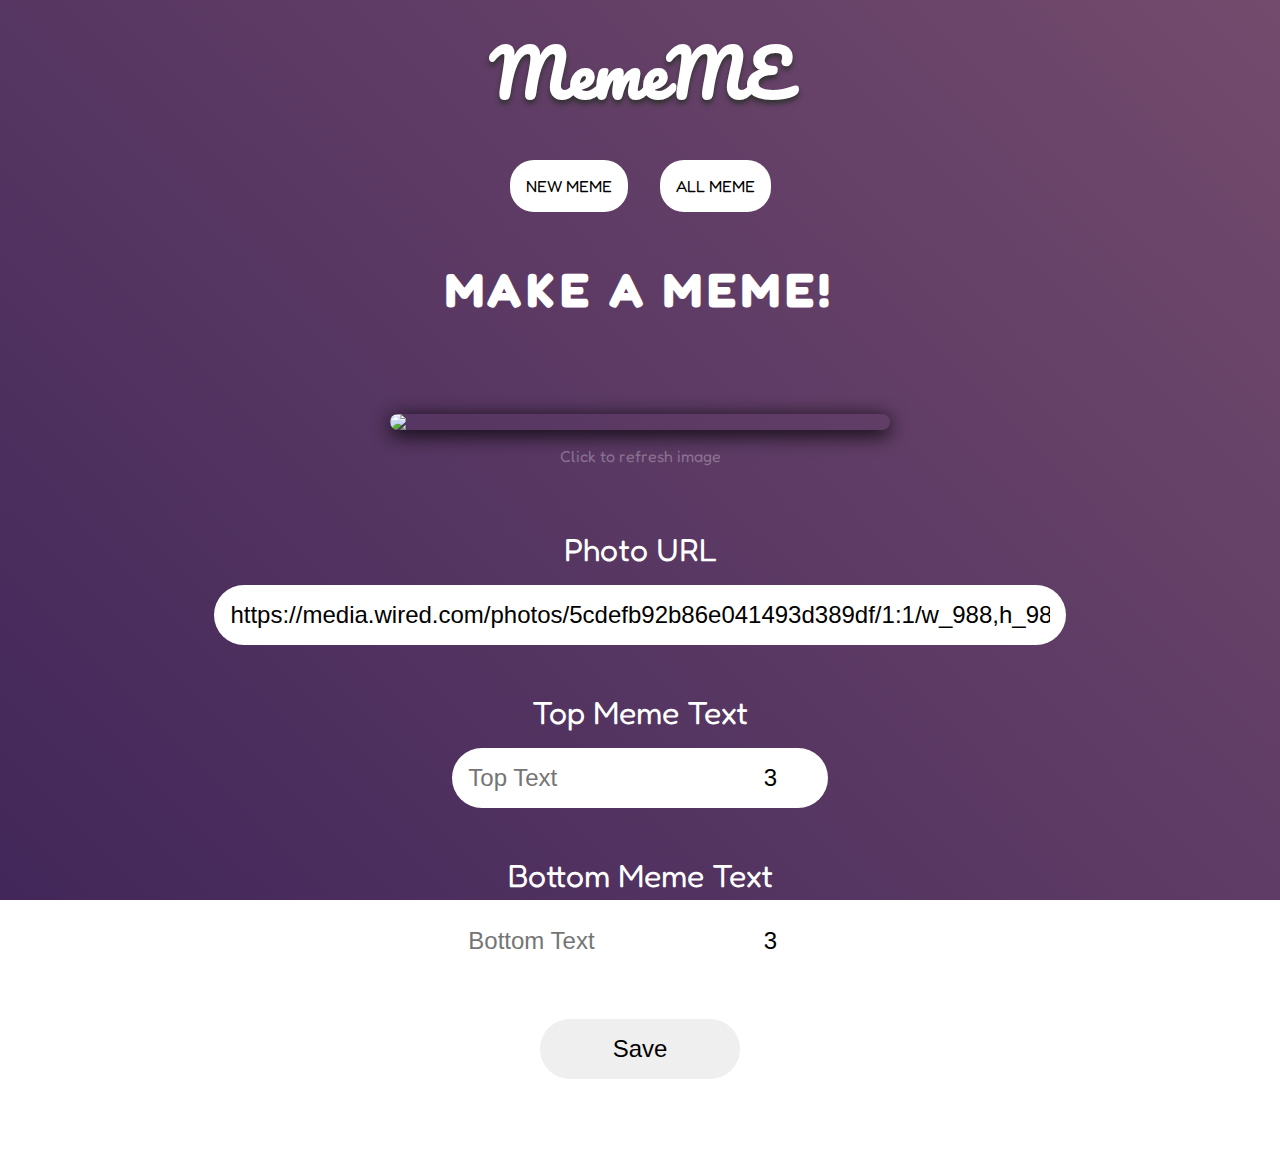
==== index.html @ 87a55138 "Redid main functionality & improved styles" ====
<!DOCTYPE html>
<html lang="en">
	<head>
		<meta charset="UTF-8" />
		<meta name="viewport" content="width=device-width, initial-scale=1.0" />
		<title>MemeME</title>
		<link
			href="https://fonts.googleapis.com/css2?family=Fredoka+One&family=Pacifico&display=swap"
			rel="stylesheet"
		/>
		<link rel="stylesheet" href="main.css" />
	</head>
	<body>
		<header>
			<h1>MemeME</h1>
			<nav>
				<a href="index.html">New Meme</a>
				<a href="localMemes.html">All Meme</a>
			</nav>
		</header>
		<main>
			<h2>Make a meme!</h2>
			<section>
				<div class="memePreview">
					<span class="memeTopText"></span>
					<span class="memeBottomText"></span>
					<img
						class="stockImg"
						src="https://cobblestone.me/wp-content/plugins/photonic/include/images/placeholder.png"
					/>
					<span class="hint">Click to refresh image</span>
				</div>

				<form>
					<label id="photoURL">Photo URL</label>
					<input
						class="memePhotoUrl"
						type="text"
						name="photoURL"
						placeholder="Image URL"
						value="https://media.wired.com/photos/5cdefb92b86e041493d389df/1:1/w_988,h_988,c_limit/Culture-Grumpy-Cat-487386121.jpg"
					/>

					<label id="topText">Top Meme Text</label>
					<div>
						<input
							class="topMemeText"
							type="text"
							name="topText"
							placeholder="Top Text"
						/>
						<input
							class="textSize"
							type="number"
							name="topText"
							value="3"
							step="0.5"
						/>
					</div>

					<label id="bottomText">Bottom Meme Text</label>
					<div>
						<input
							class="bottomMemeText"
							type="text"
							name="bottomText"
							placeholder="Bottom Text"
						/>
						<input
							class="textSize"
							type="number"
							name="bottomText"
							value="3"
							step="0.5"
						/>
					</div>

					<input class="saveBtn" type="submit" value="Save" />
				</form>
			</section>
		</main>

		<script src="app.js"></script>
	</body>
</html>
---- main.css ----
*,
*::before,
*:after {
	box-sizing: inherit;
	margin: 0;
	padding: 0;
}
html {
	font-size: 16px;
	box-sizing: border-box;
}

body {
	background: linear-gradient(45deg, #42275a, #734b6d) no-repeat center center
		fixed;
	background-size: cover;
	font-family: "Fredoka One", cursive;
}

section {
	display: flex;
	flex-direction: column;
	justify-content: center;
	align-items: center;
}

header h1 {
	font-size: 4rem;
	font-family: "Pacifico", cursive;
	color: white;
	text-align: center;
	text-shadow: 0 4px 5px #333;
	margin: 1rem 0;
}

header nav {
	padding: 1rem;
	margin-bottom: 2rem;
	display: flex;
	justify-content: center;
	align-items: center;
	font-size: 1rem;
}

nav a {
	padding: 1rem;
	margin: 0 1rem;
	background: #fff;
	border-radius: 1.5rem;
	text-decoration: none;
	text-transform: uppercase;
	color: #000;
	transition: all 0.5s;
}

nav a:visited {
	text-decoration: none;
	color: inherit;
}

nav a:hover {
	text-decoration: none;
	box-shadow: 0 4px 10px #000;
	background: #734b6d;
	color: #fff;
}

main h2 {
	color: #fff;
	font-size: 3rem;
	letter-spacing: 0.3rem;
	text-transform: uppercase;
	text-align: center;
	margin: 2rem 0;
	width: 100%;
}

form {
	display: flex;
	flex-direction: column;
	justify-content: center;
	align-items: center;
	width: 100%;
	padding: 2rem;
}

form label {
	font-size: 2rem;
	color: #fff;
	margin-bottom: 1rem;
}

form input {
	width: 100%;
	border: none;
	padding: 1rem;
	border-radius: 2rem;
	font-size: 1.5rem;
	outline: none;
	margin-bottom: 3rem;
}

form div {
	display: flex;
	justify-content: center;
	align-items: center;
}

.hint {
	margin-top: 1rem;
	color: rgb(255, 255, 255, 0.3);
}

.stockImg {
	width: 300px;
	cursor: pointer;
	margin: 2rem;
	margin-bottom: 0;
	border-radius: 2rem;
	box-shadow: 0 4px 20px #000;
}

.memePreview {
	position: relative;
	margin: 2rem 0;
	width: 300px;
	display: flex;
	justify-content: center;
	align-items: center;
	flex-direction: column;
}

.memeImg {
	width: 100%;
	box-shadow: 0 4px 10px #333;
	border-radius: 1rem;
}

.memeTopText {
	position: absolute;
	top: 70px;
	left: 50%;
	transform: translate(-50%, -50%);
	font-family: impact;
	text-transform: uppercase;
	color: white;
	letter-spacing: 1px;
	text-shadow: 0 2px 10px #333;
	-webkit-text-stroke: 1px black;
}

.memeBottomText {
	position: absolute;
	bottom: 20px;
	left: 50%;
	transform: translate(-50%, -50%);
	font-family: impact;
	text-transform: uppercase;
	color: white;
	letter-spacing: 1px;
	text-shadow: 0 2px 10px #333;
	-webkit-text-stroke: 1px black;
}

.memeTextStyle {
	font-size: 3rem;
	font-family: impact;
	text-transform: uppercase;
	color: white;
	-webkit-text-stroke: 1px black;
}

.topMemeText {
	border-radius: 2rem 0rem 0rem 2rem;
}
.bottomMemeText {
	border-radius: 2rem 0rem 0rem 2rem;
}

.textSize {
	width: 80px;
	border-radius: 0rem 2rem 2rem 0rem;
}

.saveBtn {
	width: 200px;
	cursor: pointer;
	transition: all 0.5s;
}

.saveBtn:hover {
	background: #734b6d;
	color: #fff;
	box-shadow: 0 4px 20px #111;
}

.deleteBtn {
	position: absolute;
	right: 0px;
	top: 0px;
	padding: 1rem 1.2rem;
	color: #fff;
	font-size: 1rem;
	border-radius: 1rem;
	border: none;
	opacity: 0.5;
	transition: all 0.5s;
	cursor: pointer;
}

.deleteBtn:hover {
	opacity: 1;
}

@media screen and (min-width: 500px) {
	.stockImg {
		width: 500px;
	}

	form input {
		width: 70%;
	}

	.memePreview {
		width: 800px;
	}
}
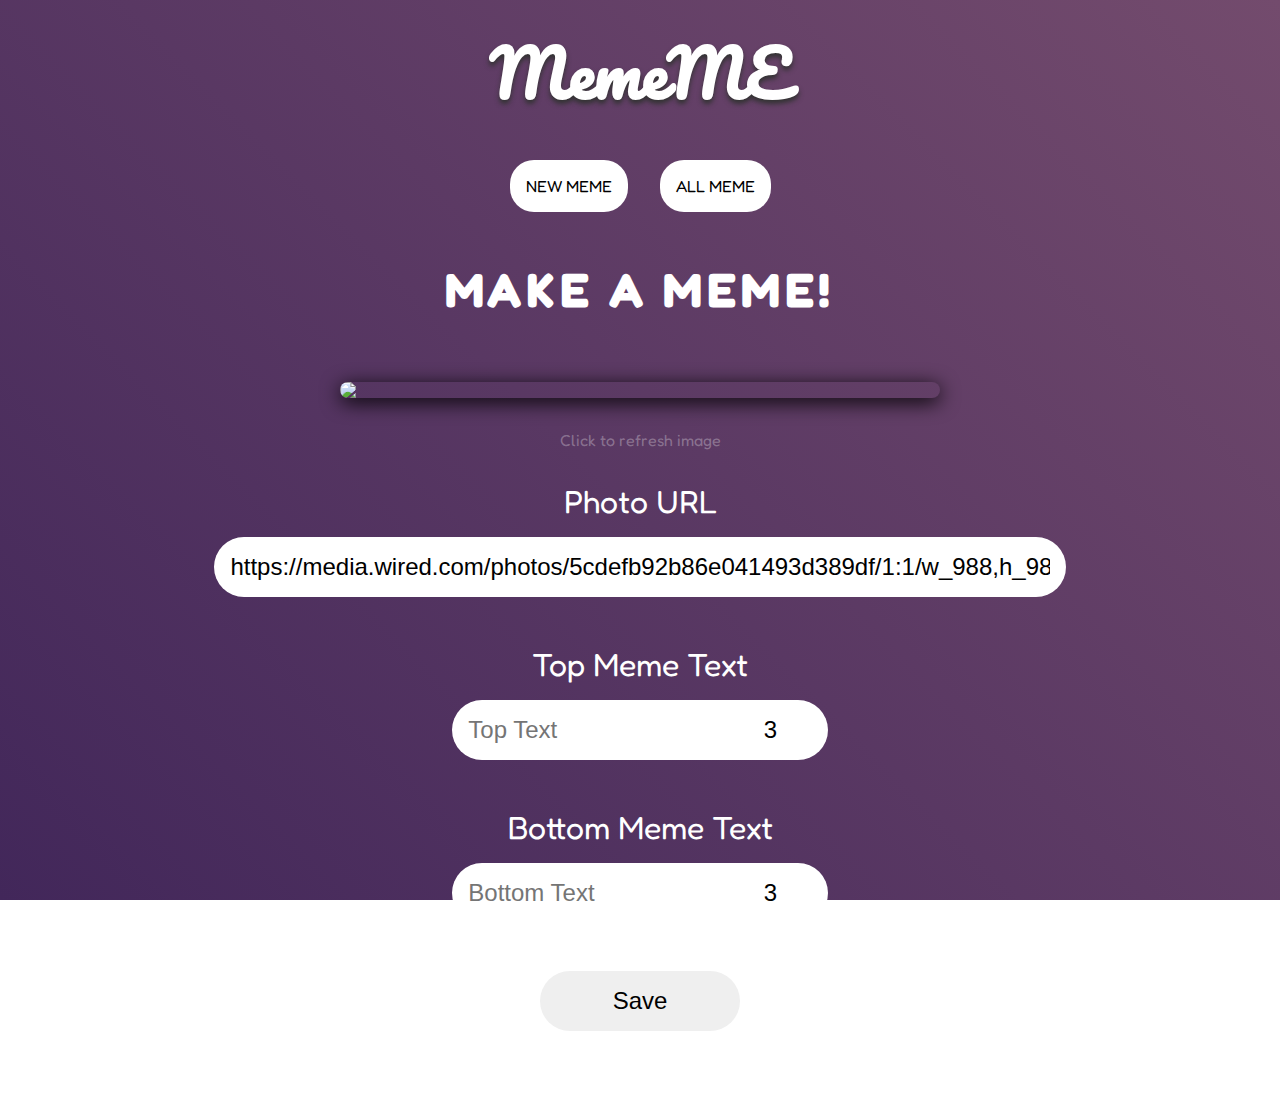
==== commit c49aad95: "Add delete notification" ====
--- a/index.html
+++ b/index.html
@@ -22,14 +22,16 @@
 			<h2>Make a meme!</h2>
 			<section>
 				<div class="memePreview">
-					<span class="memeTopText"></span>
-					<span class="memeBottomText"></span>
+					<div>
+						<span class="memePreviewTopText"></span>
+						<span class="memePreviewBottomText"></span>
+					</div>
 					<img
 						class="stockImg"
 						src="https://cobblestone.me/wp-content/plugins/photonic/include/images/placeholder.png"
 					/>
-					<span class="hint">Click to refresh image</span>
 				</div>
+				<span class="hint">Click to refresh image</span>
 
 				<form>
 					<label id="photoURL">Photo URL</label>
--- a/main.css
+++ b/main.css
@@ -107,27 +107,35 @@
 }
 
 .hint {
-	margin-top: 1rem;
 	color: rgb(255, 255, 255, 0.3);
 }
 
 .stockImg {
-	width: 300px;
-	cursor: pointer;
-	margin: 2rem;
-	margin-bottom: 0;
+	width: 100%;
+	cursor: pointer;
 	border-radius: 2rem;
 	box-shadow: 0 4px 20px #000;
 }
 
 .memePreview {
 	position: relative;
+	width: 350px;
 	margin: 2rem 0;
-	width: 300px;
-	display: flex;
-	justify-content: center;
-	align-items: center;
-	flex-direction: column;
+	display: flex;
+	justify-content: center;
+	align-items: center;
+	flex-direction: column;
+}
+
+.memePreview div {
+	width: 100%;
+	height: 100%;
+	position: absolute;
+	display: flex;
+	flex-direction: column;
+	justify-content: space-between;
+	align-items: center;
+	cursor: pointer;
 }
 
 .memeImg {
@@ -136,11 +144,7 @@
 	border-radius: 1rem;
 }
 
-.memeTopText {
-	position: absolute;
-	top: 70px;
-	left: 50%;
-	transform: translate(-50%, -50%);
+.memePreviewTopText {
 	font-family: impact;
 	text-transform: uppercase;
 	color: white;
@@ -149,11 +153,7 @@
 	-webkit-text-stroke: 1px black;
 }
 
-.memeBottomText {
-	position: absolute;
-	bottom: 20px;
-	left: 50%;
-	transform: translate(-50%, -50%);
+.memePreviewBottomText {
 	font-family: impact;
 	text-transform: uppercase;
 	color: white;
@@ -212,16 +212,53 @@
 	opacity: 1;
 }
 
+.notification {
+	position: fixed;
+	bottom: 1rem;
+	right: 1rem;
+	width: 150px;
+	height: 50px;
+	background: #42275a;
+	color: #fff;
+	border-radius: 2rem;
+	box-shadow: 0 4px 20px #111;
+	display: flex;
+	justify-content: center;
+	align-items: center;
+	transition: all 0.5s;
+	animation: notifi 6s;
+}
+
+@keyframes notifi {
+	0% {
+		transform: scale(0);
+		opacity: 0;
+	}
+	15% {
+		transform: scale(1);
+		opacity: 1;
+	}
+	75% {
+		transform: scale(1);
+		opacity: 1;
+	}
+	100% {
+		transform: scale(0);
+		opacity: 0;
+	}
+}
+
+.memePreview .allMemesTextWrapper {
+	cursor: default;
+}
+
 @media screen and (min-width: 500px) {
-	.stockImg {
-		width: 500px;
-	}
-
 	form input {
 		width: 70%;
 	}
 
 	.memePreview {
-		width: 800px;
-	}
-}
+		width: 600px;
+		font-size: 3rem;
+	}
+}
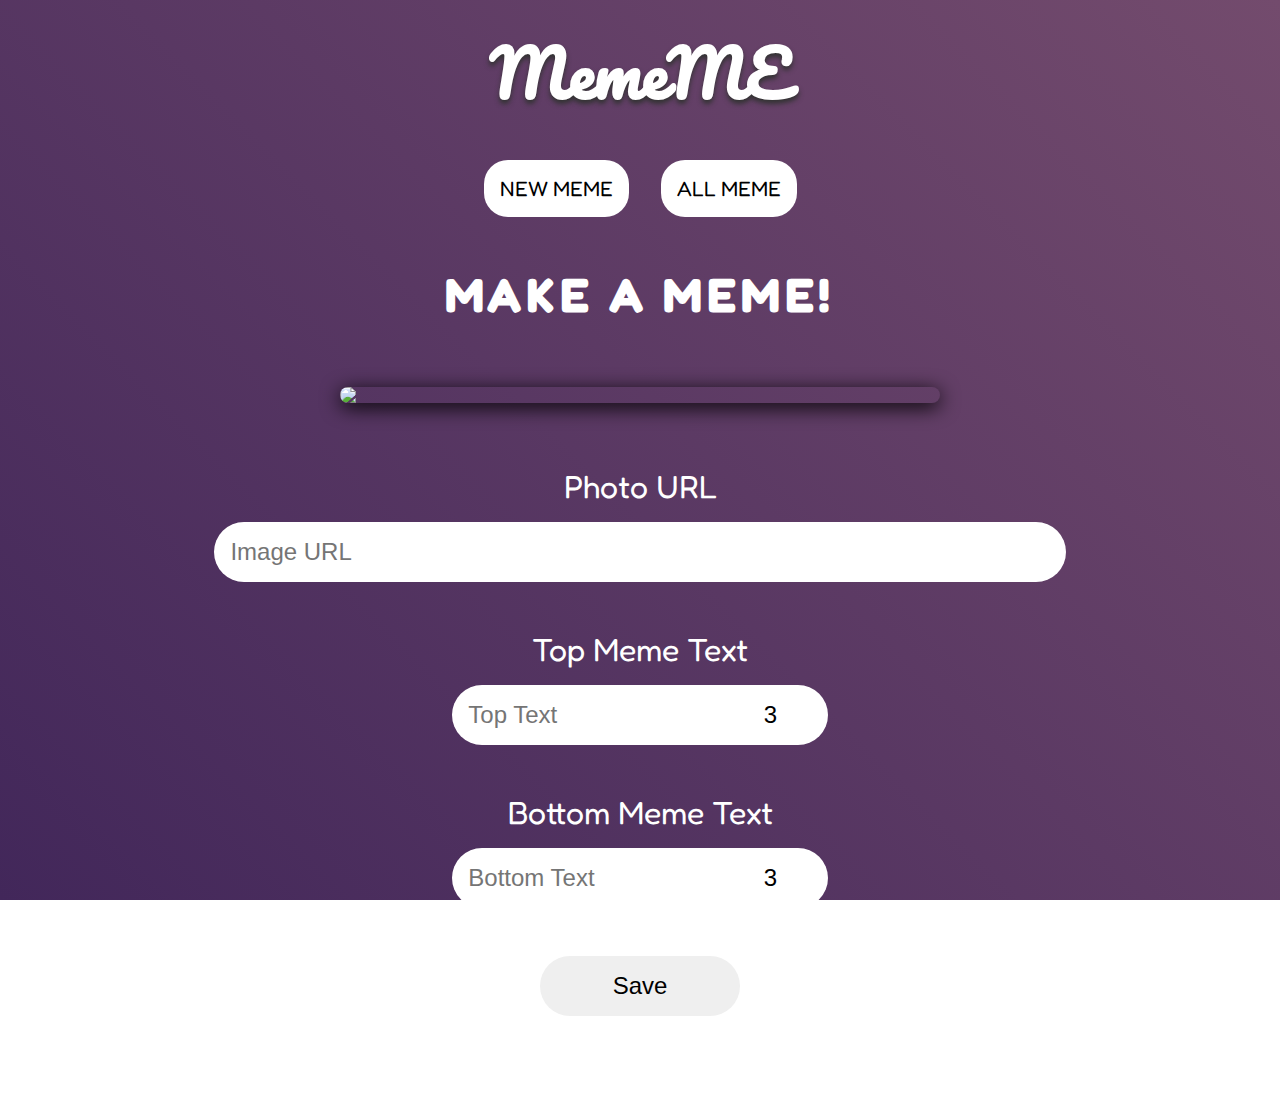
==== commit cf88974d: "Rewrite - Added no memes message" ====
--- a/index.html
+++ b/index.html
@@ -3,7 +3,7 @@
 	<head>
 		<meta charset="UTF-8" />
 		<meta name="viewport" content="width=device-width, initial-scale=1.0" />
-		<title>MemeME</title>
+		<title>Make A Meme | MemeME</title>
 		<link
 			href="https://fonts.googleapis.com/css2?family=Fredoka+One&family=Pacifico&display=swap"
 			rel="stylesheet"
@@ -14,45 +14,46 @@
 		<header>
 			<h1>MemeME</h1>
 			<nav>
-				<a href="index.html">New Meme</a>
-				<a href="localMemes.html">All Meme</a>
+				<button id="newMemeBtn">New Meme</button>
+				<button id="allMemesBtn">All Meme</button>
 			</nav>
 		</header>
 		<main>
-			<h2>Make a meme!</h2>
-			<section>
+			<h2 id="MakeMemeHeading">Make a meme!</h2>
+			<h2 id="AllMemesHeading" class="hidden">All Memes</h2>
+
+			<section class="newMemeSection">
 				<div class="memePreview">
-					<div>
-						<span class="memePreviewTopText"></span>
-						<span class="memePreviewBottomText"></span>
+					<div class="memePreviewText">
+						<span class="memePreviewTopText classicMemeTextStyle"></span>
+						<span class="memePreviewBottomText classicMemeTextStyle"></span>
 					</div>
 					<img
-						class="stockImg"
+						class="memePreviewPhoto"
 						src="https://cobblestone.me/wp-content/plugins/photonic/include/images/placeholder.png"
+						onerror="resetMemeImagePreview(this)"
 					/>
 				</div>
-				<span class="hint">Click to refresh image</span>
 
-				<form>
+				<form id="newMemeForm">
 					<label id="photoURL">Photo URL</label>
 					<input
-						class="memePhotoUrl"
+						class="memePhotoURL"
 						type="text"
 						name="photoURL"
 						placeholder="Image URL"
-						value="https://media.wired.com/photos/5cdefb92b86e041493d389df/1:1/w_988,h_988,c_limit/Culture-Grumpy-Cat-487386121.jpg"
 					/>
 
 					<label id="topText">Top Meme Text</label>
 					<div>
 						<input
-							class="topMemeText"
+							class="memeTopText"
 							type="text"
 							name="topText"
 							placeholder="Top Text"
 						/>
 						<input
-							class="textSize"
+							class="memeTopTextSize textSize"
 							type="number"
 							name="topText"
 							value="3"
@@ -63,13 +64,13 @@
 					<label id="bottomText">Bottom Meme Text</label>
 					<div>
 						<input
-							class="bottomMemeText"
+							class="memeBottomText"
 							type="text"
 							name="bottomText"
 							placeholder="Bottom Text"
 						/>
 						<input
-							class="textSize"
+							class="memeBottomTextSize textSize"
 							type="number"
 							name="bottomText"
 							value="3"
@@ -80,6 +81,18 @@
 					<input class="saveBtn" type="submit" value="Save" />
 				</form>
 			</section>
+
+			<section class="allMemeSection hidden">
+				<div class="displayModal hidden">
+					<button class="deleteBtn">Delete</button>
+				</div>
+				<div class="memeGallery"></div>
+			</section>
+
+			<div class="notification hidden">
+				<p class="notifySaveText hidden">Meme Saved!</p>
+				<p class="notifyDeleteText hidden">Meme Deleted!</p>
+			</div>
 		</main>
 
 		<script src="app.js"></script>
--- a/main.css
+++ b/main.css
@@ -17,12 +17,7 @@
 	font-family: "Fredoka One", cursive;
 }
 
-section {
-	display: flex;
-	flex-direction: column;
-	justify-content: center;
-	align-items: center;
-}
+/* HEADER */
 
 header h1 {
 	font-size: 4rem;
@@ -42,28 +37,33 @@
 	font-size: 1rem;
 }
 
-nav a {
+nav button {
 	padding: 1rem;
 	margin: 0 1rem;
 	background: #fff;
 	border-radius: 1.5rem;
-	text-decoration: none;
 	text-transform: uppercase;
 	color: #000;
+	border: none;
+	outline: none;
+	font-family: inherit;
 	transition: all 0.5s;
 }
 
-nav a:visited {
-	text-decoration: none;
-	color: inherit;
-}
-
-nav a:hover {
-	text-decoration: none;
+nav button:hover {
 	box-shadow: 0 4px 10px #000;
 	background: #734b6d;
 	color: #fff;
-}
+	cursor: pointer;
+}
+
+@media (min-width: 500px) {
+	nav button {
+		font-size: 1.3rem;
+	}
+}
+
+/* MAIN SECTION */
 
 main h2 {
 	color: #fff;
@@ -74,6 +74,26 @@
 	margin: 2rem 0;
 	width: 100%;
 }
+
+/* NEW MEME SECTION */
+
+.newMemeSection {
+	display: flex;
+	flex-direction: column;
+	justify-content: center;
+	align-items: center;
+}
+
+.newMemeSection h3 {
+	color: #fff;
+	height: 500px;
+	font-size: 2rem;
+	display: flex;
+	justify-content: center;
+	align-items: center;
+}
+
+/* FORM */
 
 form {
 	display: flex;
@@ -100,22 +120,19 @@
 	margin-bottom: 3rem;
 }
 
+@media screen and (min-width: 500px) {
+	form input {
+		width: 70%;
+	}
+}
+
 form div {
 	display: flex;
 	justify-content: center;
 	align-items: center;
 }
 
-.hint {
-	color: rgb(255, 255, 255, 0.3);
-}
-
-.stockImg {
-	width: 100%;
-	cursor: pointer;
-	border-radius: 2rem;
-	box-shadow: 0 4px 20px #000;
-}
+/* MEME PREVIEW */
 
 .memePreview {
 	position: relative;
@@ -127,7 +144,14 @@
 	flex-direction: column;
 }
 
-.memePreview div {
+@media screen and (min-width: 500px) {
+	.memePreview {
+		width: 600px;
+		font-size: 3rem;
+	}
+}
+
+.memePreview .memePreviewText {
 	width: 100%;
 	height: 100%;
 	position: absolute;
@@ -135,45 +159,27 @@
 	flex-direction: column;
 	justify-content: space-between;
 	align-items: center;
-	cursor: pointer;
-}
-
-.memeImg {
-	width: 100%;
-	box-shadow: 0 4px 10px #333;
-	border-radius: 1rem;
 }
 
 .memePreviewTopText {
-	font-family: impact;
-	text-transform: uppercase;
-	color: white;
-	letter-spacing: 1px;
-	text-shadow: 0 2px 10px #333;
-	-webkit-text-stroke: 1px black;
+	font-size: 3rem;
 }
 
 .memePreviewBottomText {
-	font-family: impact;
-	text-transform: uppercase;
-	color: white;
-	letter-spacing: 1px;
-	text-shadow: 0 2px 10px #333;
-	-webkit-text-stroke: 1px black;
-}
-
-.memeTextStyle {
 	font-size: 3rem;
-	font-family: impact;
-	text-transform: uppercase;
-	color: white;
-	-webkit-text-stroke: 1px black;
-}
-
-.topMemeText {
+}
+
+.memePreviewPhoto {
+	width: 100%;
+	border-radius: 2rem;
+	box-shadow: 0 4px 20px #000;
+}
+
+.memeTopText {
 	border-radius: 2rem 0rem 0rem 2rem;
 }
-.bottomMemeText {
+
+.memeBottomText {
 	border-radius: 2rem 0rem 0rem 2rem;
 }
 
@@ -194,22 +200,132 @@
 	box-shadow: 0 4px 20px #111;
 }
 
-.deleteBtn {
+/* All Memes */
+
+.memeGallery {
+	display: grid;
+	grid-template-columns: repeat(1, 1fr);
+	gap: 1rem;
+	margin: 2rem;
+}
+
+@media (min-width: 500px) {
+	.memeGallery {
+		grid-template-columns: repeat(2, 1fr);
+	}
+}
+
+@media (min-width: 1000px) {
+	.memeGallery {
+		grid-template-columns: repeat(3, 1fr);
+	}
+}
+
+.memeGalleryImgWrapper {
+	position: relative;
+	height: fit-content;
+}
+
+.memeGalleryImgText {
+	display: flex;
+	flex-direction: column;
+	justify-content: space-between;
+	align-items: center;
+	width: 100%;
+	height: 100%;
 	position: absolute;
-	right: 0px;
-	top: 0px;
+	font-size: 1.5rem;
+	padding: 0.5rem;
+}
+
+@media (min-width: 500px) {
+	.memeGalleryImgText {
+		font-size: 2.5rem;
+	}
+}
+
+.memeGalleryImgWrapper img {
+	width: 100%;
+	border-radius: 1rem;
+	box-shadow: 0 4px 15px #111;
+}
+
+.classicMemeTextStyle {
+	font-family: impact;
+	text-transform: uppercase;
+	letter-spacing: 1px;
+	color: white;
+	text-shadow: 0 2px 10px #333;
+	-webkit-text-stroke: 1px black;
+}
+
+/* Display Modal */
+
+.displayModal {
+	width: 100%;
+	height: 100%;
+	position: absolute;
+	top: 0;
+	left: 0;
+	z-index: 2;
+	display: flex;
+	justify-content: center;
+	align-items: center;
+	flex-direction: column-reverse;
+	letter-spacing: 0.15rem;
+	background: rgb(66, 39, 90, 0.95);
+}
+
+.displayModal .memeGalleryImgWrapper {
+	width: 600px;
+}
+
+.displayModal .memeCreatedDate {
+	margin-top: 2rem;
+	color: #fff;
+}
+
+.displayModal .deleteBtn {
+	background: linear-gradient(45deg, #ed213a, #93291e);
+	color: #fff;
 	padding: 1rem 1.2rem;
-	color: #fff;
+	border: none;
+	border-radius: 1rem;
+	opacity: 0.5;
 	font-size: 1rem;
-	border-radius: 1rem;
-	border: none;
-	opacity: 0.5;
+	text-transform: uppercase;
+	font-weight: 900;
+	letter-spacing: 0.15rem;
+	cursor: pointer;
 	transition: all 0.5s;
-	cursor: pointer;
-}
-
-.deleteBtn:hover {
+	margin-top: 2rem;
+}
+
+.displayModal .deleteBtn:hover {
 	opacity: 1;
+}
+
+.noMemesMsg {
+	text-align: center;
+	font-size: 2rem;
+	padding: 2rem;
+	border-radius: 2rem;
+	background: #42275a;
+	box-shadow: 0 4px 20px #111;
+	color: #fff;
+	grid-column: 1;
+}
+
+@media (min-width: 500px) {
+	.noMemesMsg {
+		grid-column: 1 / span 2;
+	}
+}
+
+@media (min-width: 1000px) {
+	.noMemesMsg {
+		grid-column: 2;
+	}
 }
 
 .notification {
@@ -229,6 +345,10 @@
 	animation: notifi 6s;
 }
 
+.hidden {
+	display: none;
+}
+
 @keyframes notifi {
 	0% {
 		transform: scale(0);
@@ -247,18 +367,3 @@
 		opacity: 0;
 	}
 }
-
-.memePreview .allMemesTextWrapper {
-	cursor: default;
-}
-
-@media screen and (min-width: 500px) {
-	form input {
-		width: 70%;
-	}
-
-	.memePreview {
-		width: 600px;
-		font-size: 3rem;
-	}
-}
